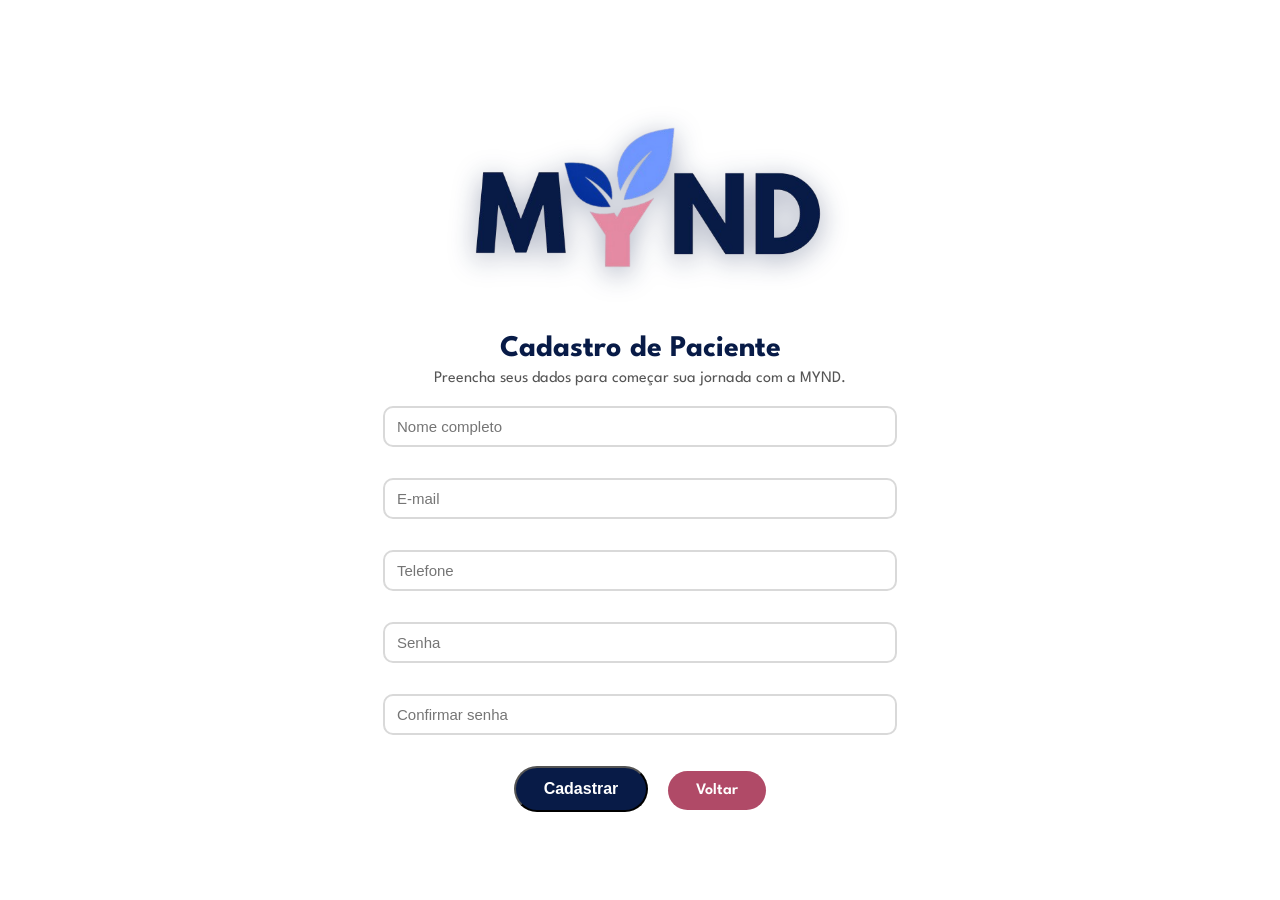
==== TELAS/cadastro_paciente.html @ ef126a10 "Commit inicial" ====
<!DOCTYPE html>
<html lang="pt-br">
<head>
    <meta charset="UTF-8">
    <title>Cadastro de Paciente - MYND</title>
    <link rel="stylesheet" href="style.css">
</head>
<body>
<body class="cadastro">

    <div class="container">
        <img src="logo.png" alt="Logo MYND" class="logo">

        <h1>Cadastro de Paciente</h1>
        <p>Preencha seus dados para começar sua jornada com a MYND.</p>

        <form action="#" method="post">
            <input type="text" placeholder="Nome completo" required><br><br>
            <input type="email" placeholder="E-mail" required><br><br>
            <input type="tel" placeholder="Telefone" required><br><br>
            <input type="password" placeholder="Senha" required><br><br>
            <input type="password" placeholder="Confirmar senha" required><br><br>

            <button type="submit" class="btn primary">Cadastrar</button>
            <a href="welcome.html" class="btn secondary">Voltar</a>
        </form>
    </div>

</body>
</html>
---- TELAS/style.css ----
/* ==============================
   ESTILO GERAL - MYND APP
   Identidade visual:
   Azul escuro: #081b47
   Azul médio:  #4169e1
   Rosa escuro: #b04a67
   Rosa claro:  #d7839b
   ============================== */

/* ===== FONTES - LEAGUE SPARTAN ===== */
@import url('https://fonts.googleapis.com/css2?family=League+Spartan:wght@400;500;600;700&display=swap');

/* ===== ESTILO BASE ===== */
body {
    font-family: 'League Spartan', sans-serif;
    background-color: #ffffff;
    color: #081b47;
    margin: 0;
    padding: 0;
}
/* Centraliza apenas a tela de boas-vindas */
body:not(.cadastro) {
    display: flex;
    justify-content: center;
    align-items: center;
    height: 100vh;
}


/* ===== CONTAINER CENTRAL ===== */
.container {
    text-align: center;
    width: 100%;
    max-width: 600px;
    margin: 0 auto;
}

/* ===== LOGO ===== */
.logo {
    width: 1000px;
    max-width: 90%;
    display: block;
    margin: 0 auto 10px auto;
    filter: drop-shadow(0 6px 14px rgba(8, 27, 71, 0.35));
    animation: fadeIn 1s ease-in-out;
    line-height: 0;
}

/* ===== ANIMAÇÃO ===== */
@keyframes fadeIn {
    from { opacity: 0; transform: translateY(-8px); }
    to { opacity: 1; transform: translateY(0); }
}

/* ===== TÍTULOS E TEXTOS ===== */
h1 {
    color: #081b47;
    font-size: 34px;
    margin: 6px 0 8px 0;
}

p {
    color: #555;
    font-size: 18px;
    margin: 2px 0 16px 0;
}

/* ===== BOTÕES ===== */
.buttons {
    margin-top: 4px;
}

.btn {
    display: inline-block;
    padding: 14px 32px;
    margin: 8px;
    border-radius: 30px;
    text-decoration: none;
    font-weight: 600;
    font-size: 17px;
    transition: all 0.22s ease;
    cursor: pointer;
}

/* Botão principal (Azul escuro) */
.btn.primary {
    background-color: #081b47;
    color: #ffffff;
}
.btn.primary:hover {
    background-color: #4169e1;
}

/* Botão secundário (Rosa) */
.btn.secondary {
    background-color: #b04a67;
    color: #ffffff;
}
.btn.secondary:hover {
    background-color: #d7839b;
}

/* ===== FORMULÁRIOS ===== */
form {
    margin-top: 12px;
}

input {
    width: 90%;
    padding: 12px 14px;
    margin: 8px 0;
    border: 2px solid #d9d9d9;
    border-radius: 10px;
    font-size: 16px;
    transition: border-color 0.25s ease, box-shadow 0.25s ease;
}

input:focus {
    border-color: #4169e1;
    box-shadow: 0 0 6px rgba(65, 105, 225, 0.25);
    outline: none;
}

/* ===== TELA DE CADASTRO ===== */
body.cadastro {
    height: 100vh;
    display: flex;
    justify-content: center;
    align-items: center;
}

body.cadastro .container {
    max-width: 540px;          
}

body.cadastro .logo {
    width: 420px;             
    max-width: 85%;
    margin-bottom: 8px;
}

body.cadastro h1 {
    font-size: 30px;
}

body.cadastro p {
    font-size: 16px;
    margin-bottom: 10px;
}

body.cadastro input {
    padding: 10px 12px;
    font-size: 15px;
}

body.cadastro .btn {
    padding: 12px 28px;
    font-size: 16px;
}

/* ===== RESPONSIVIDADE ===== */
@media (max-width: 600px) {
    .container {
        padding: 0 20px;
    }
    .logo {
        width: 90%;
    }
    .btn {
        display: block;
        width: 100%;
        margin: 8px 0;
    }
    input {
        width: 100%;
    }
}
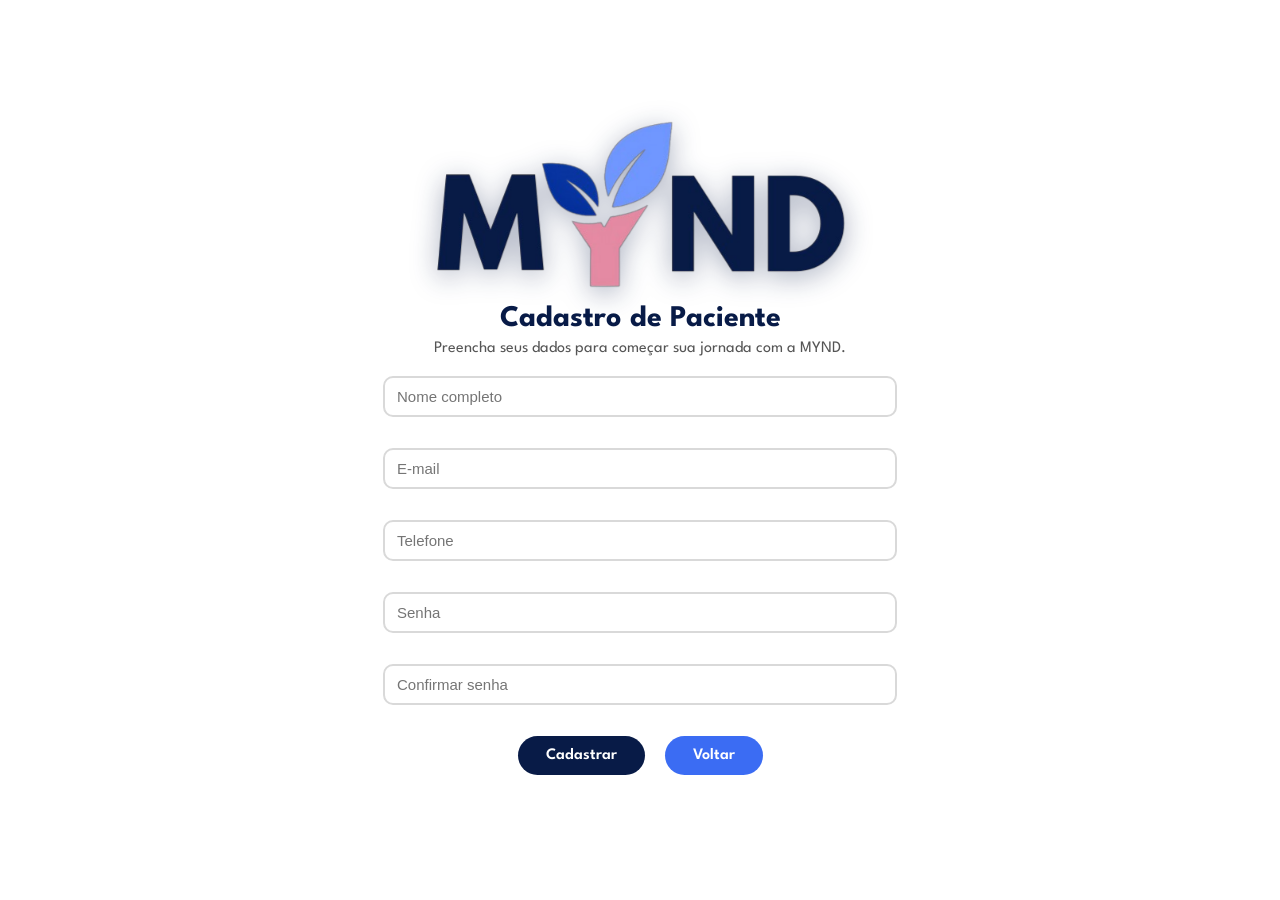
==== commit aabb87b8: "first commit" ====
--- a/TELAS/cadastro_paciente.html
+++ b/TELAS/cadastro_paciente.html
@@ -21,7 +21,7 @@
             <input type="password" placeholder="Senha" required><br><br>
             <input type="password" placeholder="Confirmar senha" required><br><br>
 
-            <button type="submit" class="btn primary">Cadastrar</button>
+            <a href="recursos.html" class="btn primary">Cadastrar</a>
             <a href="welcome.html" class="btn secondary">Voltar</a>
         </form>
     </div>
--- a/TELAS/style.css
+++ b/TELAS/style.css
@@ -18,6 +18,7 @@
     margin: 0;
     padding: 0;
 }
+
 /* Centraliza apenas a tela de boas-vindas */
 body:not(.cadastro) {
     display: flex;
@@ -25,7 +26,6 @@
     align-items: center;
     height: 100vh;
 }
-
 
 /* ===== CONTAINER CENTRAL ===== */
 .container {
@@ -45,6 +45,26 @@
     animation: fadeIn 1s ease-in-out;
     line-height: 0;
 }
+
+.logo-home {
+    width: 500px;
+    max-width: 90%;
+    margin-bottom: 30px;
+    animation: fadeIn 1.2s ease-in-out;
+}
+
+/* ===== CENTRALIZAÇÃO WELCOME ===== */
+.home {
+    display: flex;
+    flex-direction: column;
+    justify-content: center; /* centraliza verticalmente */
+    align-items: center;     /* centraliza horizontalmente */
+    min-height: 100vh;
+    text-align: center;
+    padding-top: 20px;  /* espaço para evitar corte da logo */
+    box-sizing: border-box;
+}
+
 
 /* ===== ANIMAÇÃO ===== */
 @keyframes fadeIn {
@@ -158,12 +178,130 @@
     font-size: 16px;
 }
 
+/* ===== RECURSOS PAGE ===== */
+.recursos {
+    text-align: center;
+    padding: 25px 15px;
+    background: #ffffff;
+    color: #081b47;
+    min-height: 100vh;
+}
+
+.subtexto {
+    font-size: 18px;
+    color: #081b47;
+    margin-bottom: 30px;
+}
+
+.recursos-grid {
+    display: grid;
+    grid-template-columns: repeat(auto-fit, minmax(260px, 1fr));
+    gap: 18px;
+    margin-bottom: 25px;
+}
+
+.recurso-card {
+    background: white;
+    color: #081b47;
+    border-radius: 14px;
+    padding: 18px;
+    box-shadow: 0 6px 18px rgba(0, 0, 0, 0.15);
+    transition: transform 0.2s ease, box-shadow 0.2s ease;
+}
+
+.recurso-card:hover {
+    transform: translateY(-6px);
+    box-shadow: 0 8px 20px rgba(0, 0, 0, 0.25);
+}
+
+.recurso-card h2 {
+    margin-bottom: 8px;
+}
+
+.recurso-card p {
+    font-size: 14px;
+    color: #333;
+    margin-bottom: 15px;
+}
+
+/* ===== BOTÕES ESTILIZADOS ===== */
+.btn.primary {
+    background-color: #081b47;
+    color: white;
+}
+.btn.primary:hover {
+    background-color: #102f6a;
+}
+
+.btn.secondary {
+    background-color: #3b6cf3;
+    color: white;
+}
+.btn.secondary:hover {
+    background-color: #274ed1;
+}
+
+.btn.outline {
+    border: 2px solid #081b47;
+    color: #081b47;
+    background: transparent;
+}
+.btn.outline:hover {
+    background-color: #081b47;
+    color: white;
+}
+
+.btn.neutral {
+    background-color: #00aaff;
+    color: white;
+}
+.btn.neutral:hover {
+    background-color: #0088cc;
+}
+
+.btn.voltar {
+    background-color: white;
+    color: #081b47;
+    border: 2px solid white;
+}
+.btn.voltar:hover {
+    background-color: #e0e7ff;
+    color: #081b47;
+}
+
+/* ===== LOGIN BUTTON - WELCOME PAGE ===== */
+.login-section {
+    margin-top: 10px;
+}
+
+.login-section p {
+    color: #081b47;
+    font-size: 15px;
+    margin-bottom: 10px;
+}
+
+.btn.login-btn {
+    background-color: white;
+    color: #081b47;
+    border: 2px solid #081b47;
+    font-weight: 600;
+    padding: 10px 22px;
+    border-radius: 25px;
+    transition: all 0.3s ease;
+}
+
+.btn.login-btn:hover {
+    background-color: #081b47;
+    color: white;
+    box-shadow: 0 4px 10px rgba(8, 27, 71, 0.3);
+}
+
 /* ===== RESPONSIVIDADE ===== */
 @media (max-width: 600px) {
     .container {
         padding: 0 20px;
     }
-    .logo {
+    .logo, .logo-home {
         width: 90%;
     }
     .btn {
@@ -175,3 +313,20 @@
         width: 100%;
     }
 }
+/* ===== LOGO NA PÁGINA DE RECURSOS ===== */
+.recursos .logo-home {
+    width: 280px;     /* tamanho reduzido e mais equilibrado */
+    max-width: 85%;
+    margin-top: 20px;
+    margin-bottom: 25px;
+}
+.logo-home {
+    width: 500px;
+    max-width: 90%;
+    margin-bottom: 25px;
+    animation: fadeIn 1.2s ease-in-out;
+
+    /* 🔹 sombra igual à das outras telas */
+    filter: drop-shadow(0 6px 14px rgba(8, 27, 71, 0.35));
+    line-height: 0;
+}
